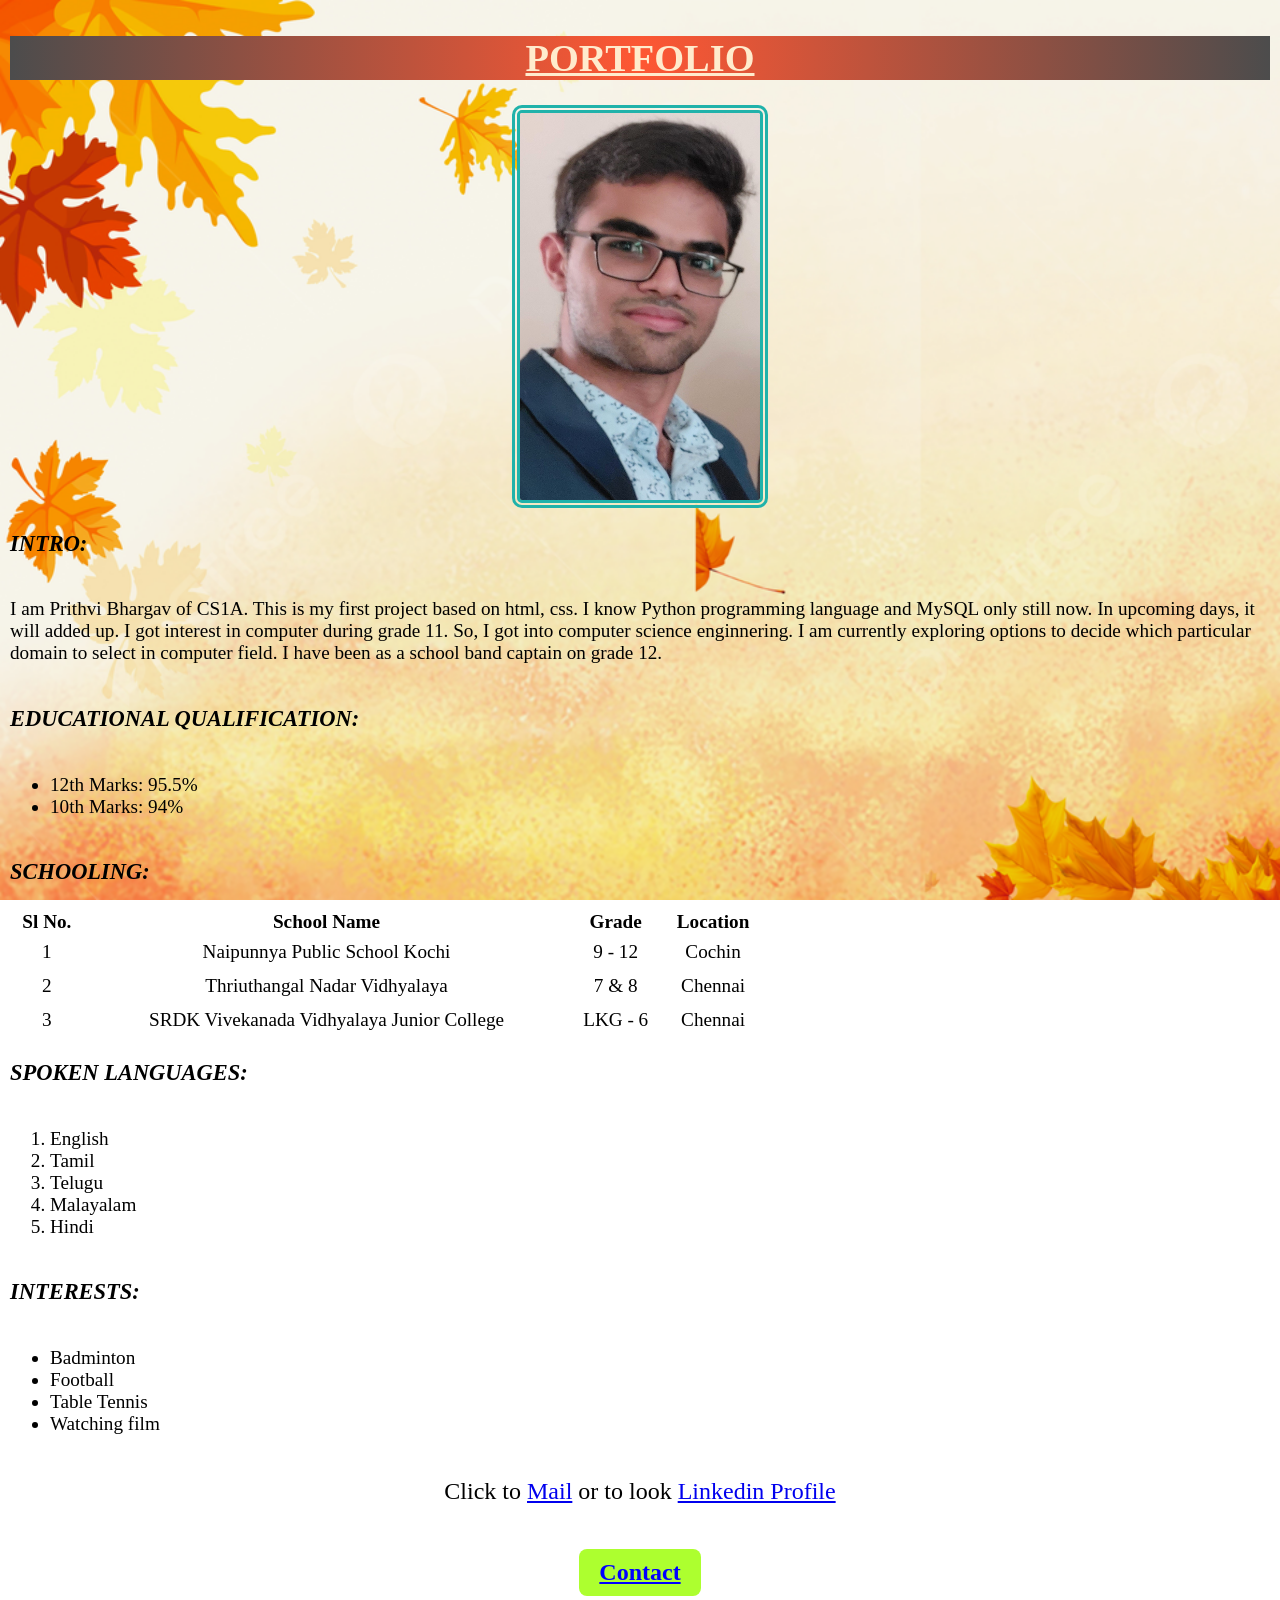
==== index.html @ bbcc6a49 "Adding index" ====
<!DOCTYPE html>
<html lang="en">
<head>
    <meta charset="UTF-8">
    <meta name="viewport" content="width=device-width, initial-scale=1.0">
    <link rel="stylesheet" href="asset/style.css">
    <title>MECian</title>
</head>
<body>
    <h1>PORTFOLIO</h1>
    <img id="my_photo" src="asset/photo.jpg" alt="photo">
    <h3>INTRO:</h3>
    <p>I am Prithvi Bhargav of CS1A. This is my first project based on html, css. I know Python programming language and MySQL only still now. 
        In upcoming days, it will added up. I got interest in computer during grade 11. So, I got into computer science enginnering. 
     I am currently exploring options to decide which particular domain to select in computer field.
     I have been as a school band captain on grade 12.
    </p>
    <h3>EDUCATIONAL QUALIFICATION:</h3>
    <ul>
        <li>12th Marks: 95.5%</li>
        <li>10th Marks: 94%</li>
    </ul>
    <h3>SCHOOLING:</h3>
    <table >
        <tr>
            <th>Sl No.</th>
            <th>School Name</th>
            <th>Grade</th>
            <th>Location</th>
        </tr>
        <tr>
            <td>1</td>
            <td>Naipunnya Public School Kochi</td>
            <td>9 - 12</td>
            <td>Cochin</td>
        </tr>
        <tr>
            <td>2</td>
            <td>Thriuthangal Nadar Vidhyalaya</td>
            <td>7 & 8</td>
            <td>Chennai</td>
        </tr>
        <tr>
            <td>3</td>
            <td>SRDK Vivekanada Vidhyalaya Junior College</td>
            <td>LKG - 6</td>
            <td>Chennai</td>
        </tr>
    </table>
    <h3>SPOKEN LANGUAGES:</h2>
    <ol>
        <li>English</li>
        <li>Tamil</li>
        <li>Telugu</li>
        <li>Malayalam</li>
        <li>Hindi</li>
    </ol>
    <h3>INTERESTS:</h3>
    <ul>
        <li>Badminton</li>
        <li>Football</li>
        <li>Table Tennis</li>
        <li>Watching film</li>
    </ul>
    <div id="links">
        <p style="display: inline-block;"> Click to</p>
            <a style="display: inline-block;" href="mailto:bhargav.prithvi2005@gmail.com"> Mail </a>
            <P style="display: inline-block;"> or to look</P>
            <a  style="display: inline-block;" href="http://www.linkedin.com/in/prithvi-bhargav-47742a291">Linkedin Profile</a>
    </div>
    <p style="text-align: center;">
        <a id="contact" style="font-size: x-large; color: blue;" href="tel:+919940484744">Contact</a>
    </p>
    <script type='module' src='asset/script.js '></script>
</body>
</html>
---- asset/style.css ----
body {
  padding: 2px;
  font-size: larger;
  background-image: url("bg.jpeg");
  background-repeat: no-repeat;
  background-attachment: fixed;
  background-size: cover;
}

h1 {
  color: blanchedalmond;
  text-align: center;
  text-decoration: underline;
  background-color: brown;
  background: radial-gradient(circle, #ff5733, #4c4c4c);
}
h1:hover {
  animation: zoom 2s infinite ease-in-out;
}
@keyframes zoom {
  0% {
    transform: scale(1);
  }
  50% {
    transform: scale(1.3);
  }
  100% {
    transform: scale(1);
  }
}
#my_photo {
  width: 15rem;
  height: auto;
  border-radius: 10px;
  display: flex;
  margin-left: auto;
  margin-right: auto;
  border: 8px double lightseagreen;
}
#my_photo:hover {
  transform: scale(1.05); /* Slightly scale up the image on hover */
  filter: brightness(1.1); /* Increase brightness on hover */
  opacity: 0.8; /* Reduce opacity on hover to make it shine */
}
#links {
  text-align: center;
  flex-direction: row;
  font-size: x-large;
}
a:hover {
  background-color: yellow;
}

td {
  padding: 5px 0;
  text-align: center;
}
h3 {
  font-style: oblique;
  display: inline-block;
}
h3:hover {
  animation: slide 1s infinite ease-in-out;
  background-color: tomato;
}
@keyframes slide {
  0% {
    transform: scale(1) skewX(0deg);
  }
  50% {
    transform: scale(1) skewX(-20deg);
  }
  0% {
    transform: scale(1);
  }
}
table {
  width: 60%;
  border-collapse: separate;
  transition: background-color 0.3s, transform 0.3s;
}

/* Table row hover effect */
table tbody tr:hover {
  background-color: #4551a0; /* Change the background color on hover */
  cursor: pointer;
}

/* Table cell hover effect */
table tbody tr td:hover {
  transform: scale(1.1); /* Scale up the cell on hover */
}

/* Transition on text color change */
table tbody tr td {
  transition: color 0.3s;
}

/* Change text color on hover */
table tbody tr:hover td {
  color: #fff; /* Change the text color on hover */
}
#contact {
  display: inline-block;
  padding: 10px 20px;
  background-color: greenyellow; /* Set the background color for the stamp */
  color: #fff; /* Set the text color */
  font-size: 18px;
  font-weight: bold;
  border-radius: 8px; /* Rounded corners to make it look like a stamp */
  position: relative;
  transition: transform 0.2s, box-shadow 0.2s; /* Apply transitions for transform and box-shadow */
}
#contact::before {
  content: "";
  position: absolute;
  top: 0;
  left: 50%;
  transform: translateX(-50%);
  width: 40px;
  height: 20px;
  background-color: inherit;
  border-bottom-left-radius: 50% 20px; /* Create the left curved edge */
  border-bottom-right-radius: 50% 20px; /* Create the right curved edge */
  z-index: -1; /* Place it behind the main content */
}
#contact:hover {
  transform: scale(1.05); /* Scale the element on hover for the stamp effect */
  box-shadow: 0 4px 8px rgba(0, 0, 0, 0.2); /* Add a subtle shadow on hover */
}
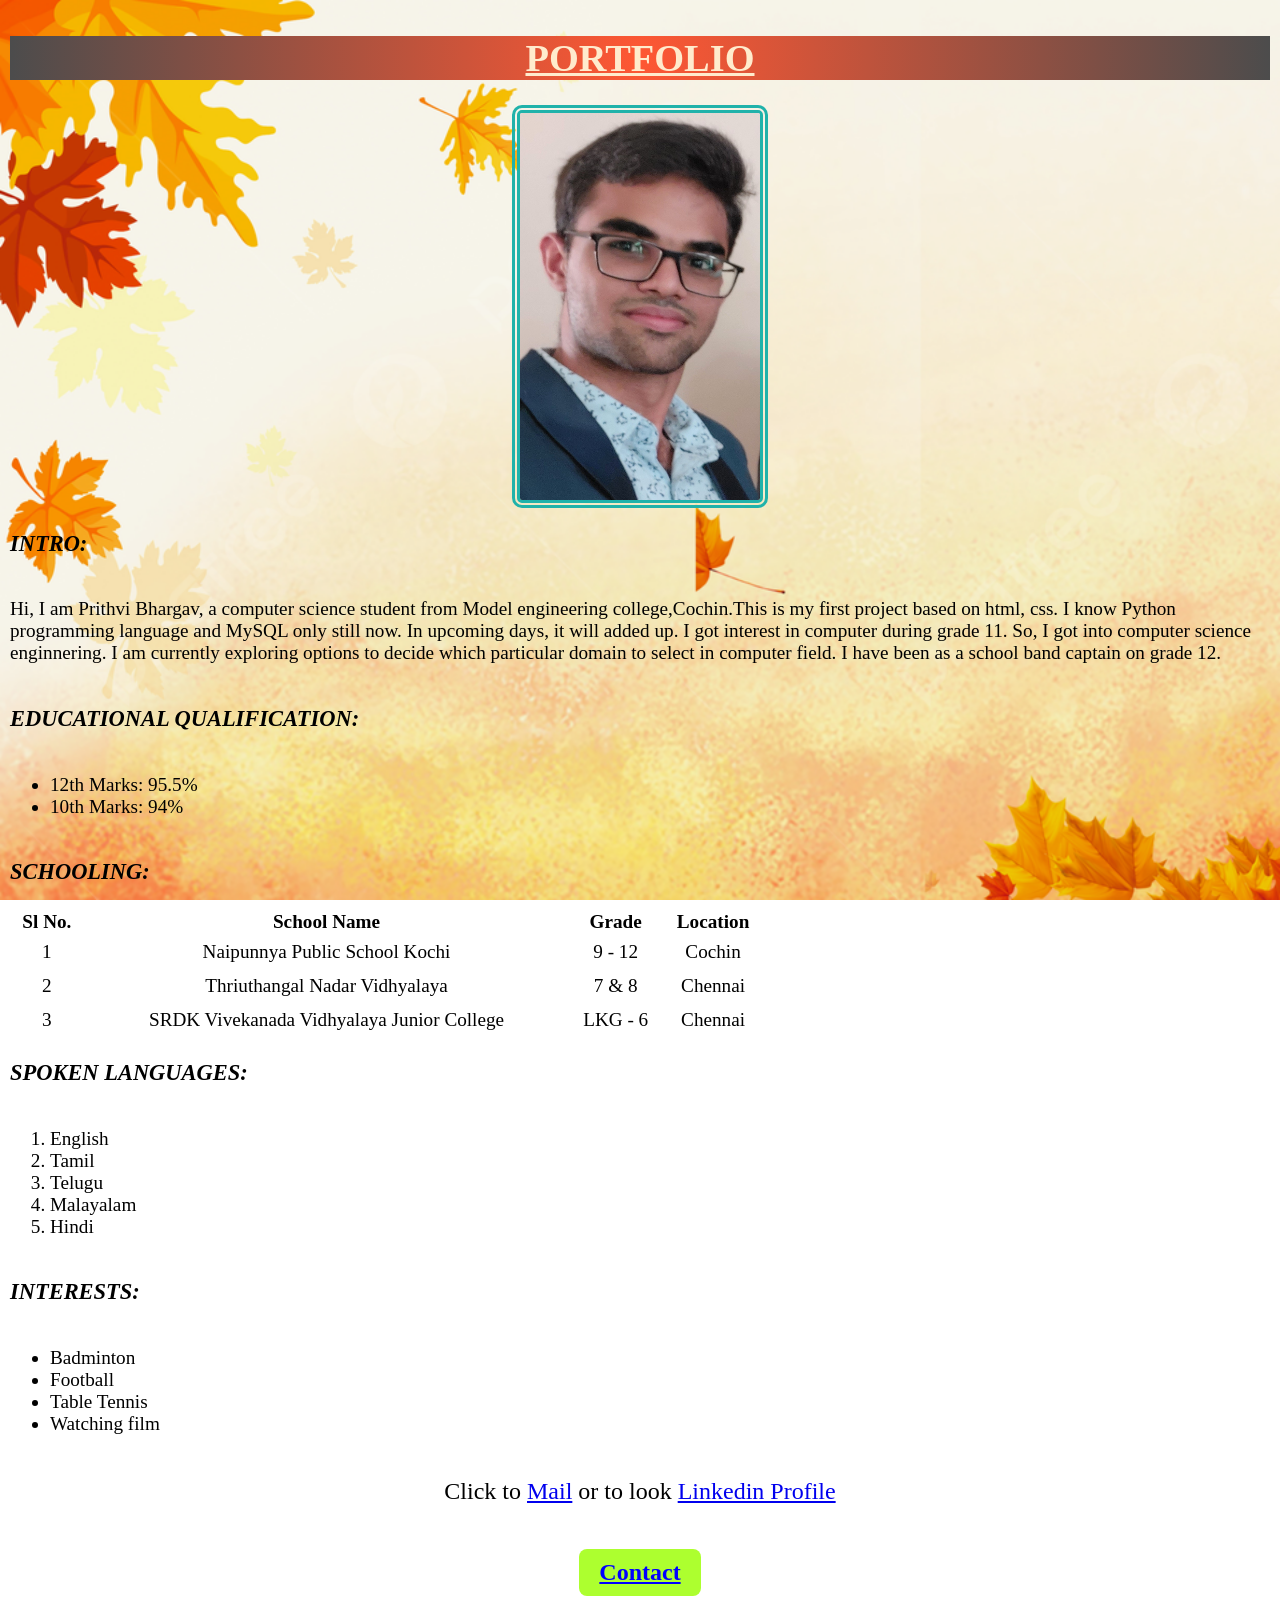
==== commit ca8bd2ec: "Update index.html" ====
--- a/index.html
+++ b/index.html
@@ -10,7 +10,7 @@
     <h1>PORTFOLIO</h1>
     <img id="my_photo" src="asset/photo.jpg" alt="photo">
     <h3>INTRO:</h3>
-    <p>I am Prithvi Bhargav of CS1A. This is my first project based on html, css. I know Python programming language and MySQL only still now. 
+    <p> Hi, I am Prithvi Bhargav, a computer science student from Model engineering college,Cochin.This is my first project based on html, css. I know Python programming language and MySQL only still now. 
         In upcoming days, it will added up. I got interest in computer during grade 11. So, I got into computer science enginnering. 
      I am currently exploring options to decide which particular domain to select in computer field.
      I have been as a school band captain on grade 12.
@@ -73,4 +73,4 @@
     </p>
     <script type='module' src='asset/script.js '></script>
 </body>
-</html>+</html>
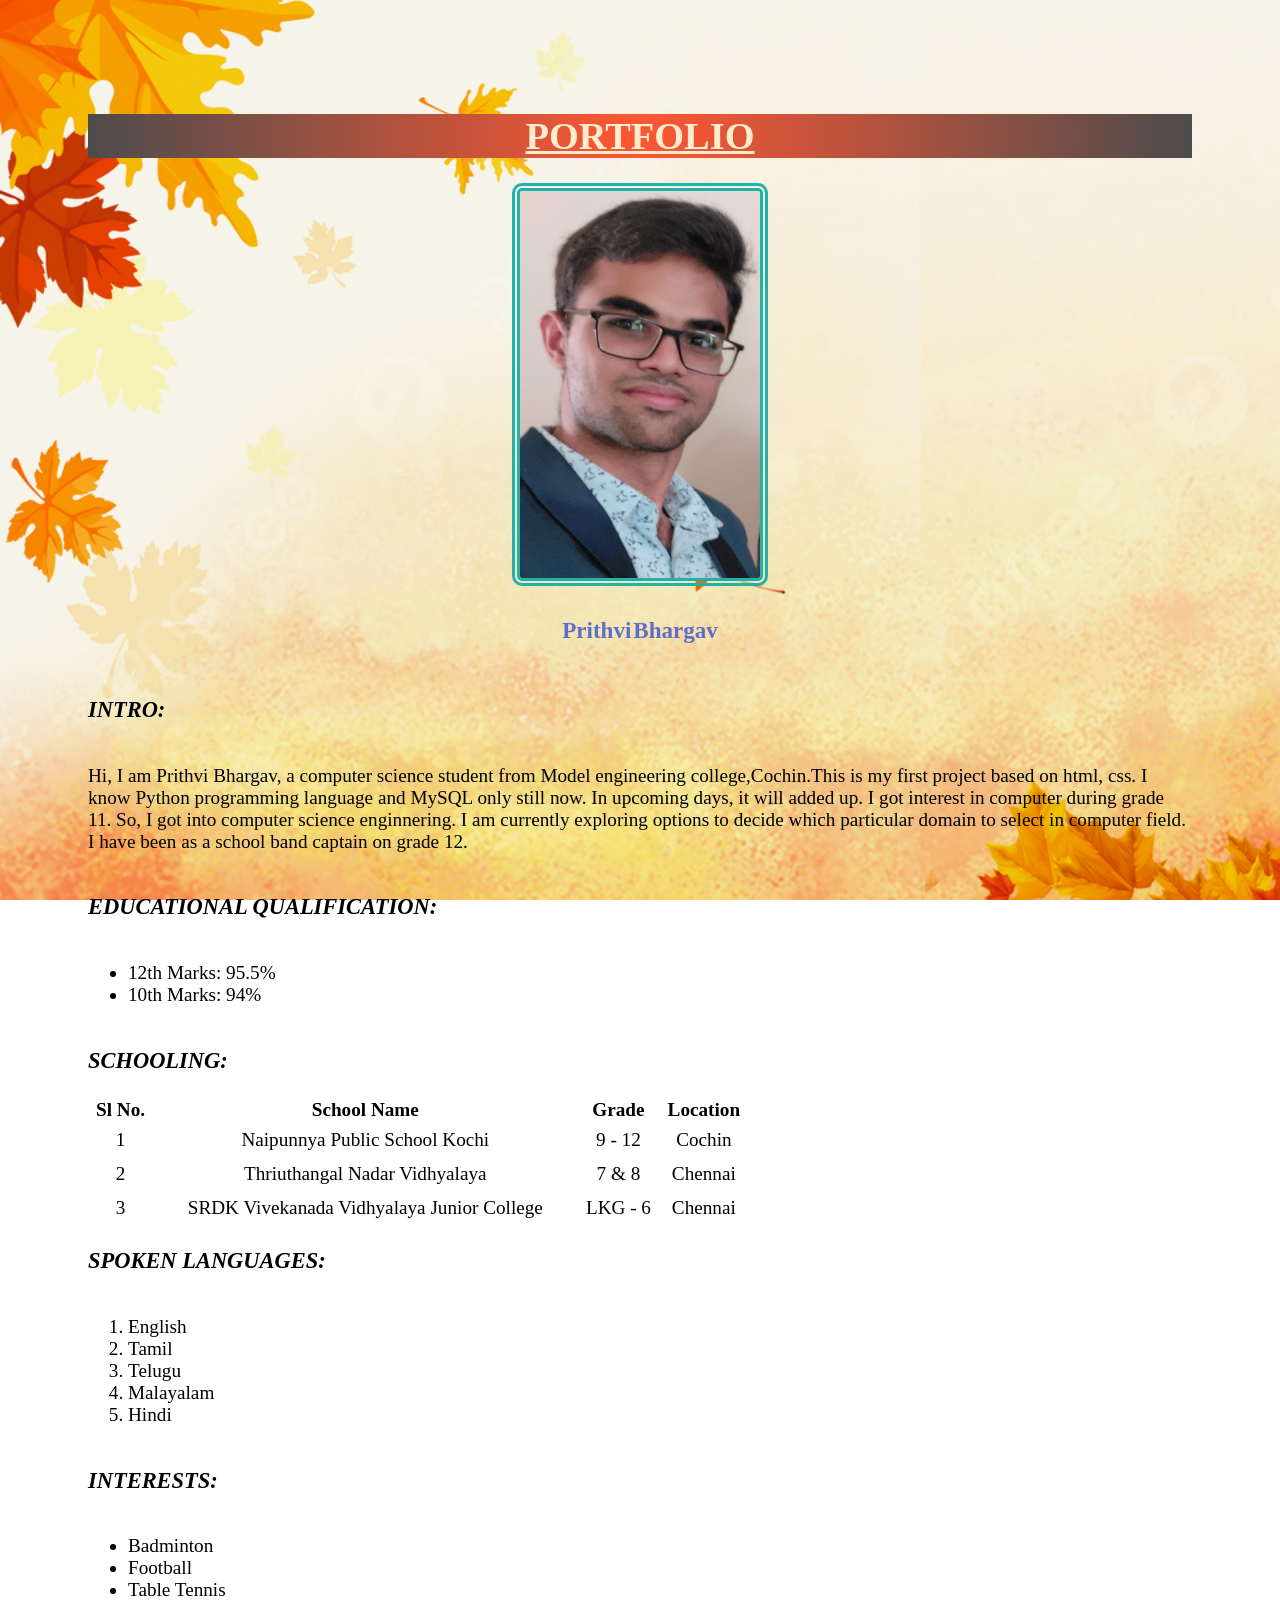
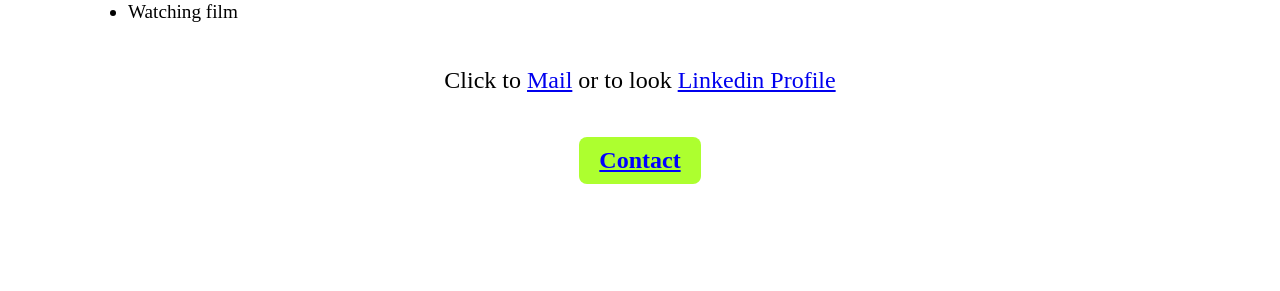
==== commit 2af27a79: "Update name index.html" ====
--- a/index.html
+++ b/index.html
@@ -9,6 +9,10 @@
 <body>
     <h1>PORTFOLIO</h1>
     <img id="my_photo" src="asset/photo.jpg" alt="photo">
+    <div id="name">
+        <h4 class="n1">Prithvi</h4>
+        <h4 class="n2"> Bhargav</h4>
+    </div>
     <h3>INTRO:</h3>
     <p> Hi, I am Prithvi Bhargav, a computer science student from Model engineering college,Cochin.This is my first project based on html, css. I know Python programming language and MySQL only still now. 
         In upcoming days, it will added up. I got interest in computer during grade 11. So, I got into computer science enginnering. 
--- a/asset/style.css
+++ b/asset/style.css
@@ -1,5 +1,5 @@
 body {
-  padding: 2px;
+  padding: 5rem;
   font-size: larger;
   background-image: url("bg.jpeg");
   background-repeat: no-repeat;
@@ -36,6 +36,40 @@
   margin-left: auto;
   margin-right: auto;
   border: 8px double lightseagreen;
+} 
+#name {
+  color: rgba(57, 80, 209, 0.8);
+  font-family: cursive;
+  font-size: larger;
+  display: flex;
+  justify-content: center;
+  align-items: center;
+}
+.n1{
+  position: relative;
+  margin-right: 2px;
+  animation: slide-left 2s ease-in-out;
+}
+.n2{
+  position: relative;
+  animation: slide-right 2s ease-in-out;
+}
+@keyframes slide-left {
+  from {
+    left: -100%; /* Starting position, slide in from the right */
+  }
+  to {
+    left: 0%; /* Ending position, slide to the left */
+  }
+}
+
+@keyframes slide-right {
+  from {
+    right: -100%; /* Starting position, slide in from the right */
+  }
+  to {
+    right: 0%; /* Ending position, slide to the left */
+  }
 }
 #my_photo:hover {
   transform: scale(1.05); /* Slightly scale up the image on hover */
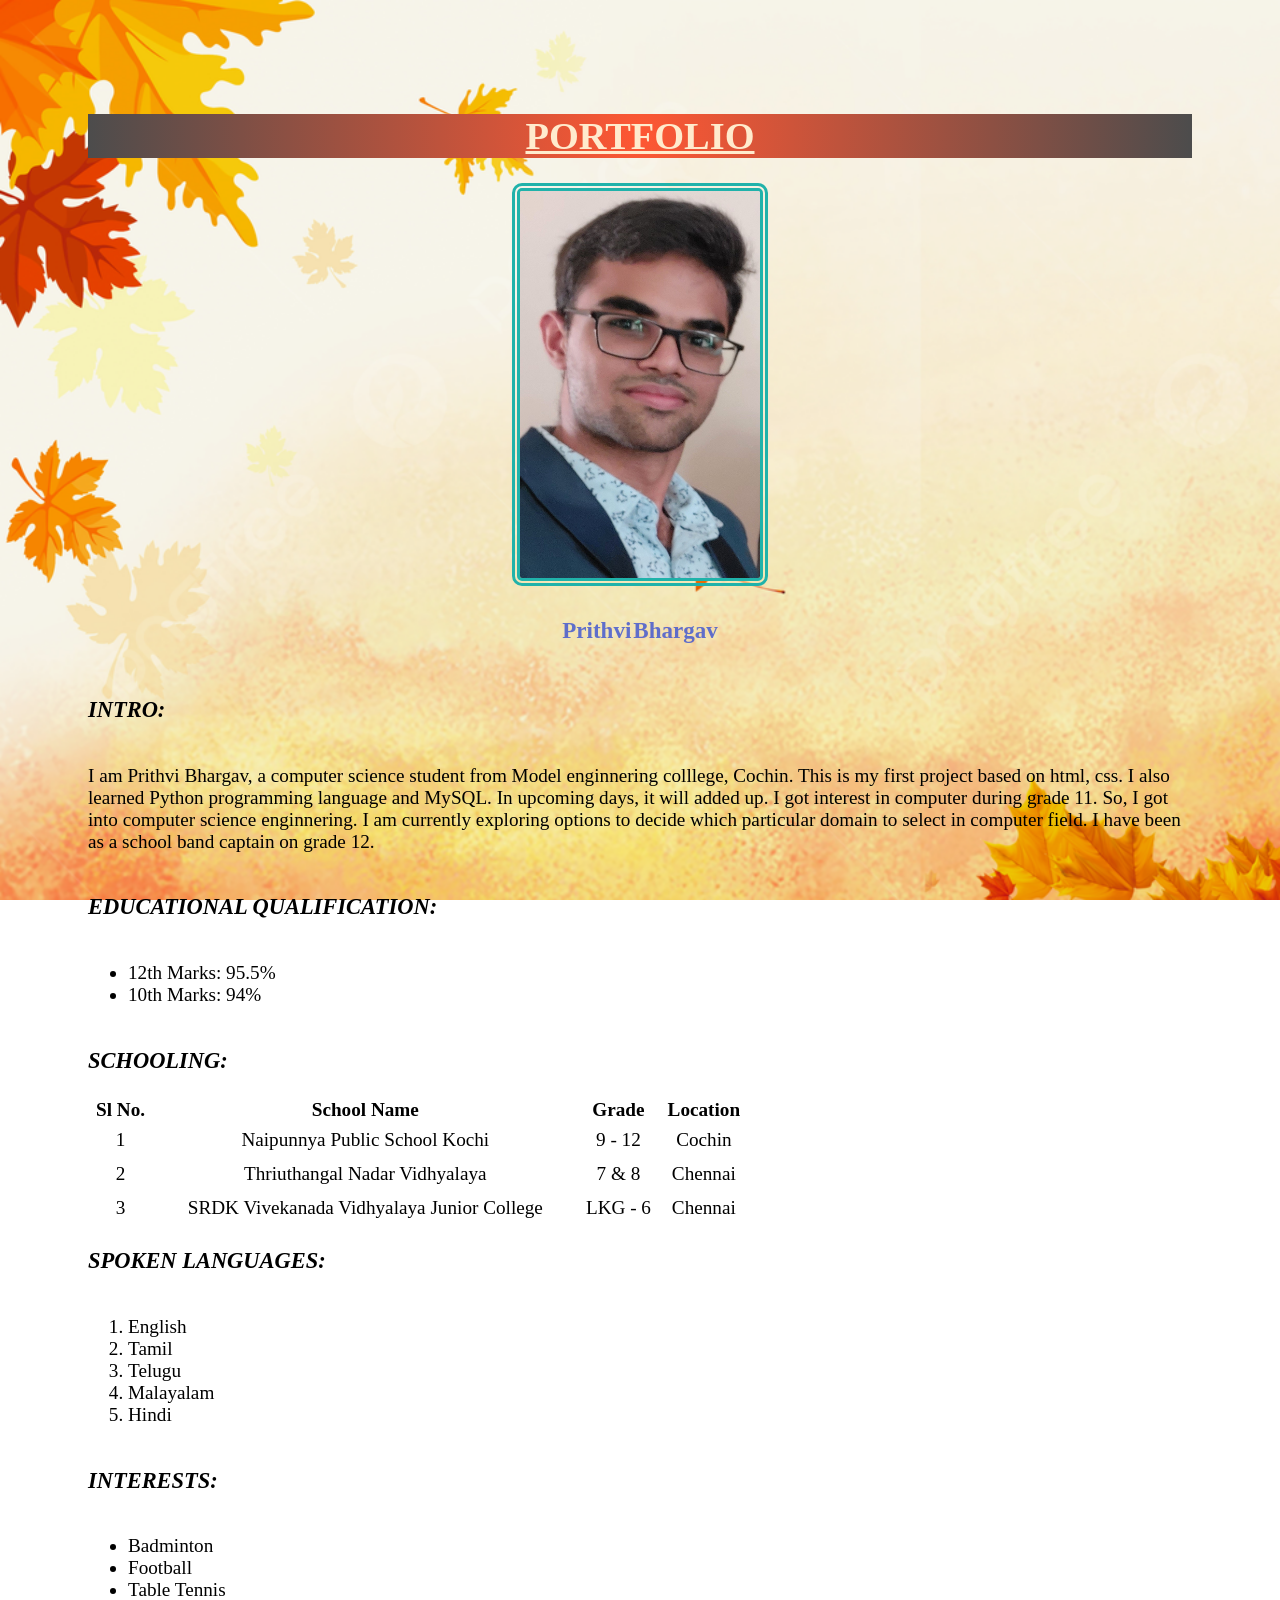
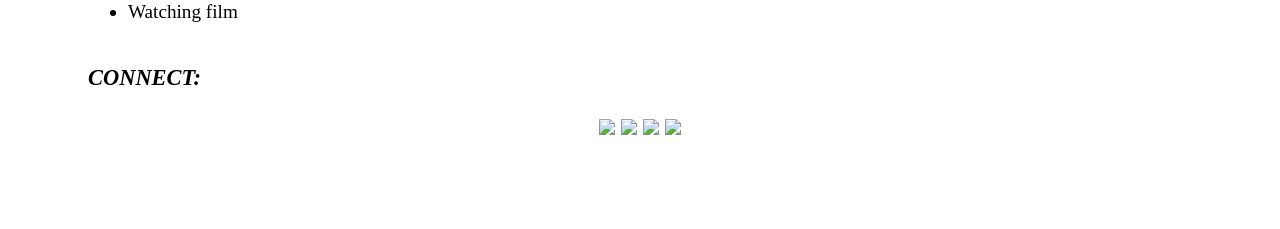
==== commit 294d9020: "Update index.html" ====
--- a/index.html
+++ b/index.html
@@ -13,8 +13,9 @@
         <h4 class="n1">Prithvi</h4>
         <h4 class="n2"> Bhargav</h4>
     </div>
+    
     <h3>INTRO:</h3>
-    <p> Hi, I am Prithvi Bhargav, a computer science student from Model engineering college,Cochin.This is my first project based on html, css. I know Python programming language and MySQL only still now. 
+    <p>I am Prithvi Bhargav, a computer science student from Model enginnering colllege, Cochin. This is my first project based on html, css. I also learned Python programming language and MySQL. 
         In upcoming days, it will added up. I got interest in computer during grade 11. So, I got into computer science enginnering. 
      I am currently exploring options to decide which particular domain to select in computer field.
      I have been as a school band captain on grade 12.
@@ -66,15 +67,13 @@
         <li>Table Tennis</li>
         <li>Watching film</li>
     </ul>
+    <h3>CONNECT:</h3>
+
     <div id="links">
-        <p style="display: inline-block;"> Click to</p>
-            <a style="display: inline-block;" href="mailto:bhargav.prithvi2005@gmail.com"> Mail </a>
-            <P style="display: inline-block;"> or to look</P>
-            <a  style="display: inline-block;" href="http://www.linkedin.com/in/prithvi-bhargav-47742a291">Linkedin Profile</a>
+        <a href="mailto:bhargav.prithvi2005@gmail.com"> <img id="container" src="asset/mail.png"></a>
+        <a href="https://www.instagram.com/"><img id="container" src="asset/insta.png"></a>
+        <a href="https://github.com/prithvi1236"> <img id="container" src="asset/github.png"></a>
+        <a href="www.linkedin.com/in/prithvi-bhargav-47742a291"><img id="container"src="asset/linkedin.png"></a>
     </div>
-    <p style="text-align: center;">
-        <a id="contact" style="font-size: x-large; color: blue;" href="tel:+919940484744">Contact</a>
-    </p>
-    <script type='module' src='asset/script.js '></script>
 </body>
 </html>
